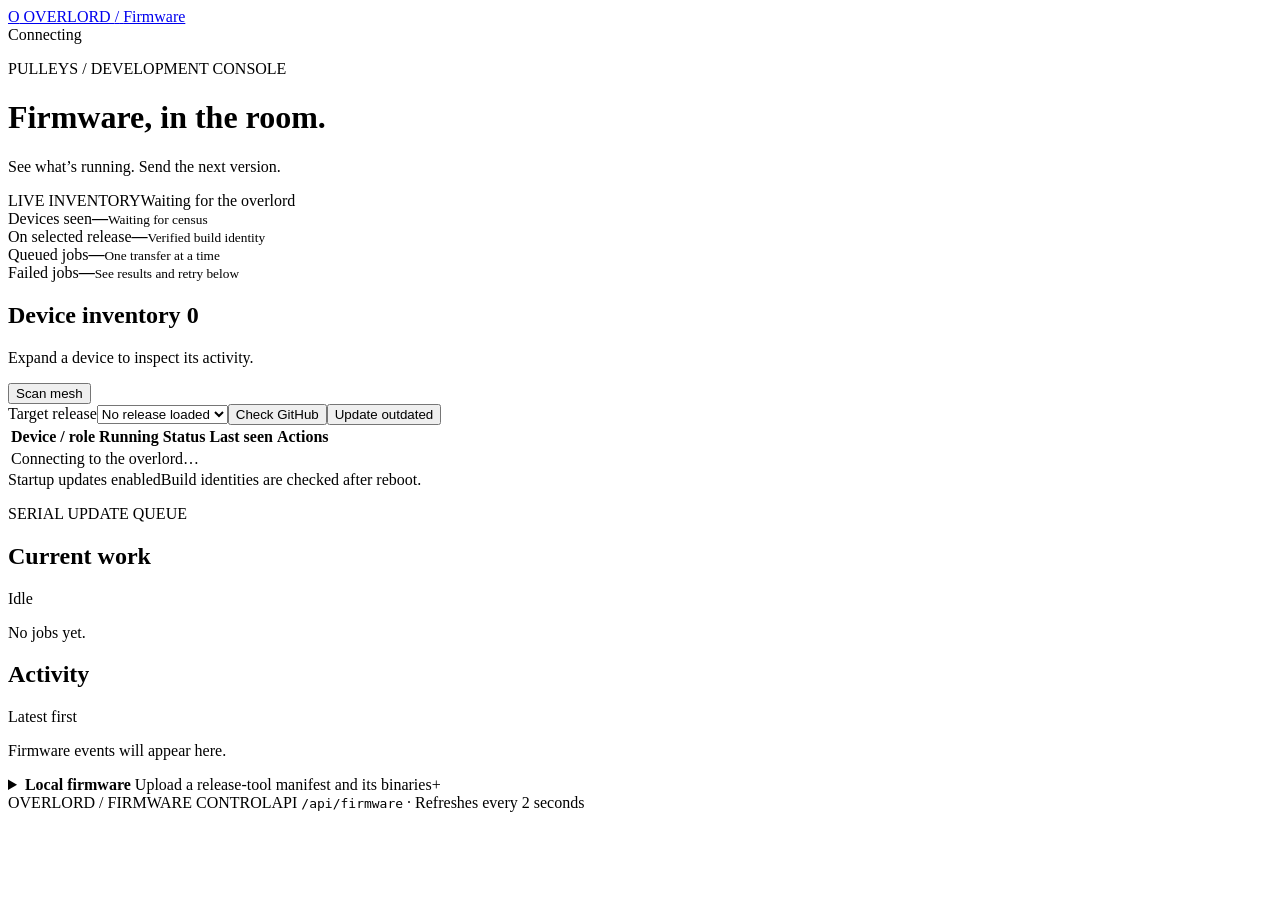
==== overlord/web/index.html @ 778ca0c8 "Add Overlord firmware dashboard and unified firmware CLI" ====
<!doctype html>
<html lang="en"><head><meta charset="utf-8"><meta name="viewport" content="width=device-width, initial-scale=1"><title>Overlord · Firmware</title><link rel="stylesheet" href="/dashboard.css"><script src="/dashboard.js" defer></script></head>
<body>
<header class="topbar"><a class="brand" href="/" aria-label="Overlord home"><span class="brand-mark">O</span> OVERLORD <span class="slash">/</span> <span class="section-name">Firmware</span></a><div id="connection" class="connection"><span class="dot"></span> Connecting</div></header>
<main>
<div class="page-heading"><div><p class="eyebrow">PULLEYS / DEVELOPMENT CONSOLE</p><h1>Firmware, in the room.</h1><p class="subtitle">See what’s running. Send the next version.</p></div><div class="heading-meta"><span class="live-label"><span class="dot green"></span> LIVE INVENTORY</span><span id="updated">Waiting for the overlord</span></div></div>
<div id="notice" role="status" aria-live="polite" hidden></div>
<section class="stats" aria-label="Device overview"><article><span>Devices seen</span><strong id="count-seen">—</strong><small id="count-online">Waiting for census</small></article><article><span>On selected release</span><strong id="count-current">—</strong><small>Verified build identity</small></article><article><span>Queued jobs</span><strong id="count-queued">—</strong><small>One transfer at a time</small></article><article><span>Failed jobs</span><strong id="count-failed">—</strong><small>See results and retry below</small></article></section>
<div class="workspace"><section class="fleet panel"><div class="panel-heading"><div><h2>Device inventory <span id="device-count" class="count-chip">0</span></h2><p>Expand a device to inspect its activity.</p></div><button id="scan" class="button secondary">Scan mesh</button></div>
<div class="toolbar"><label for="release">Target release</label><select id="release"><option value="">No release loaded</option></select><button id="check" class="button secondary">Check GitHub</button><button id="update-all" class="button primary">Update outdated</button></div>
<div class="table-scroll"><table><thead><tr><th>Device / role</th><th>Running</th><th>Status</th><th>Last seen</th><th><span class="sr-only">Actions</span></th></tr></thead><tbody id="devices"><tr><td colspan="5" class="empty">Connecting to the overlord…</td></tr></tbody></table></div>
<div class="panel-foot"><span id="auto-policy">Startup updates enabled</span><span>Build identities are checked after reboot.</span></div></section>
<aside class="sidebar"><section class="panel queue-panel"><div class="panel-heading"><div><p class="eyebrow">SERIAL UPDATE QUEUE</p><h2>Current work</h2></div><span id="queue-badge" class="badge neutral">Idle</span></div><div id="queue" class="queue-content"><p class="empty">No jobs yet.</p></div></section>
<section class="panel activity-panel"><div class="panel-heading"><h2>Activity</h2><span class="subtle">Latest first</span></div><div id="activity" class="activity-content"><p class="empty">Firmware events will appear here.</p></div></section></aside></div>
<details class="upload panel"><summary><span><strong>Local firmware</strong><span class="subtle"> Upload a release-tool manifest and its binaries</span></span><span class="plus">+</span></summary><div class="upload-body"><p>Uploads add a target release. Choose it above to update devices, or use the API from your build script.</p><form id="upload-form"><label>manifest.json<input id="manifest-file" type="file" accept=".json,application/json" required></label><label>Firmware binaries<input id="binary-files" type="file" accept=".bin,application/octet-stream" multiple required></label><button class="button primary" id="upload-button">Upload firmware</button></form><p id="upload-result" aria-live="polite"></p></div></details>
<footer><span>OVERLORD / FIRMWARE CONTROL</span><span>API <code>/api/firmware</code> · Refreshes every 2 seconds</span></footer>
</main></body></html>
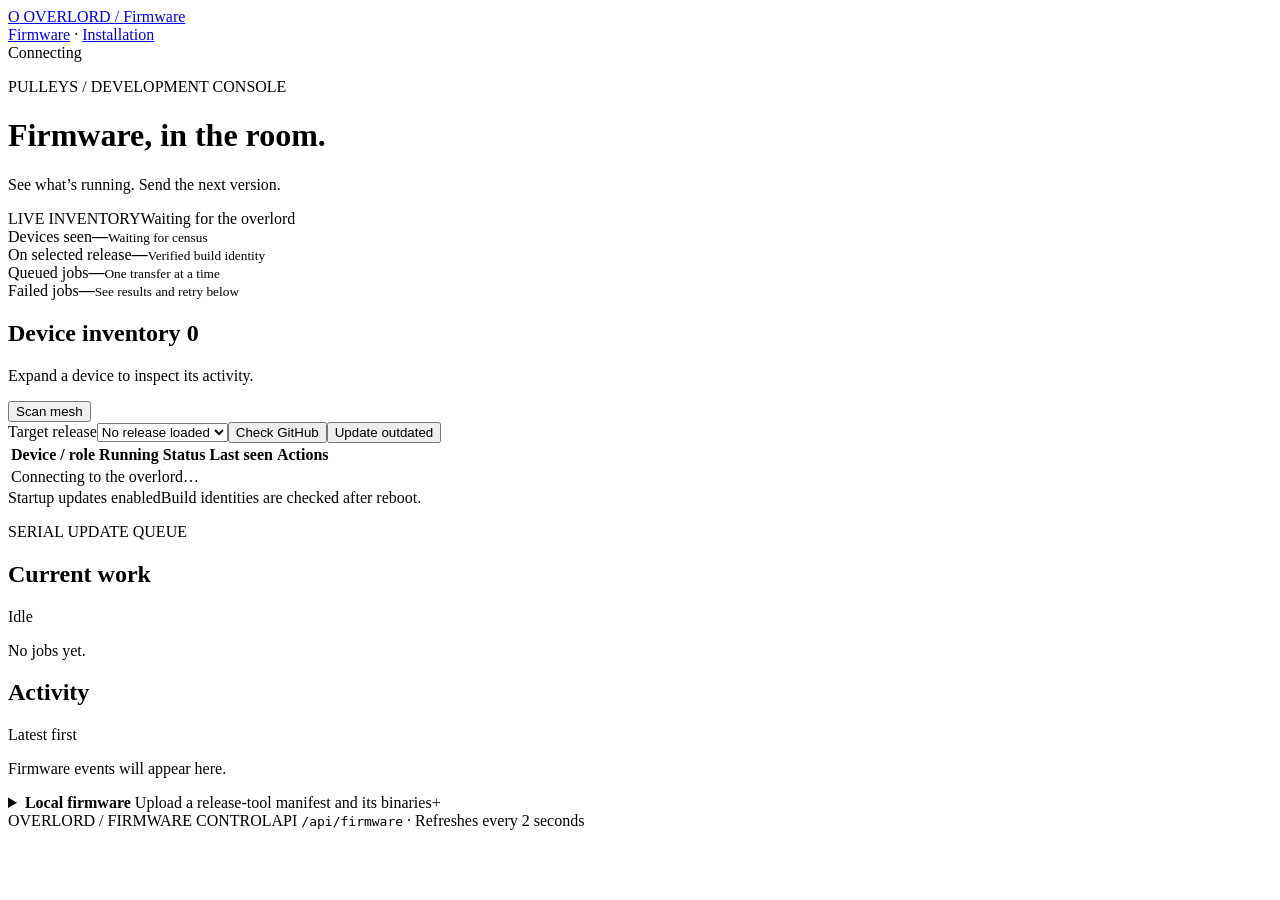
==== commit 845bc7c7: "Add arbiter installation controls to Overlord" ====
--- a/overlord/web/index.html
+++ b/overlord/web/index.html
@@ -1,7 +1,7 @@
 <!doctype html>
 <html lang="en"><head><meta charset="utf-8"><meta name="viewport" content="width=device-width, initial-scale=1"><title>Overlord · Firmware</title><link rel="stylesheet" href="/dashboard.css"><script src="/dashboard.js" defer></script></head>
 <body>
-<header class="topbar"><a class="brand" href="/" aria-label="Overlord home"><span class="brand-mark">O</span> OVERLORD <span class="slash">/</span> <span class="section-name">Firmware</span></a><div id="connection" class="connection"><span class="dot"></span> Connecting</div></header>
+<header class="topbar"><a class="brand" href="/" aria-label="Overlord home"><span class="brand-mark">O</span> OVERLORD <span class="slash">/</span> <span class="section-name">Firmware</span></a><nav aria-label="Main navigation"><a href="/" aria-current="page">Firmware</a> · <a href="/installation">Installation</a></nav><div id="connection" class="connection"><span class="dot"></span> Connecting</div></header>
 <main>
 <div class="page-heading"><div><p class="eyebrow">PULLEYS / DEVELOPMENT CONSOLE</p><h1>Firmware, in the room.</h1><p class="subtitle">See what’s running. Send the next version.</p></div><div class="heading-meta"><span class="live-label"><span class="dot green"></span> LIVE INVENTORY</span><span id="updated">Waiting for the overlord</span></div></div>
 <div id="notice" role="status" aria-live="polite" hidden></div>
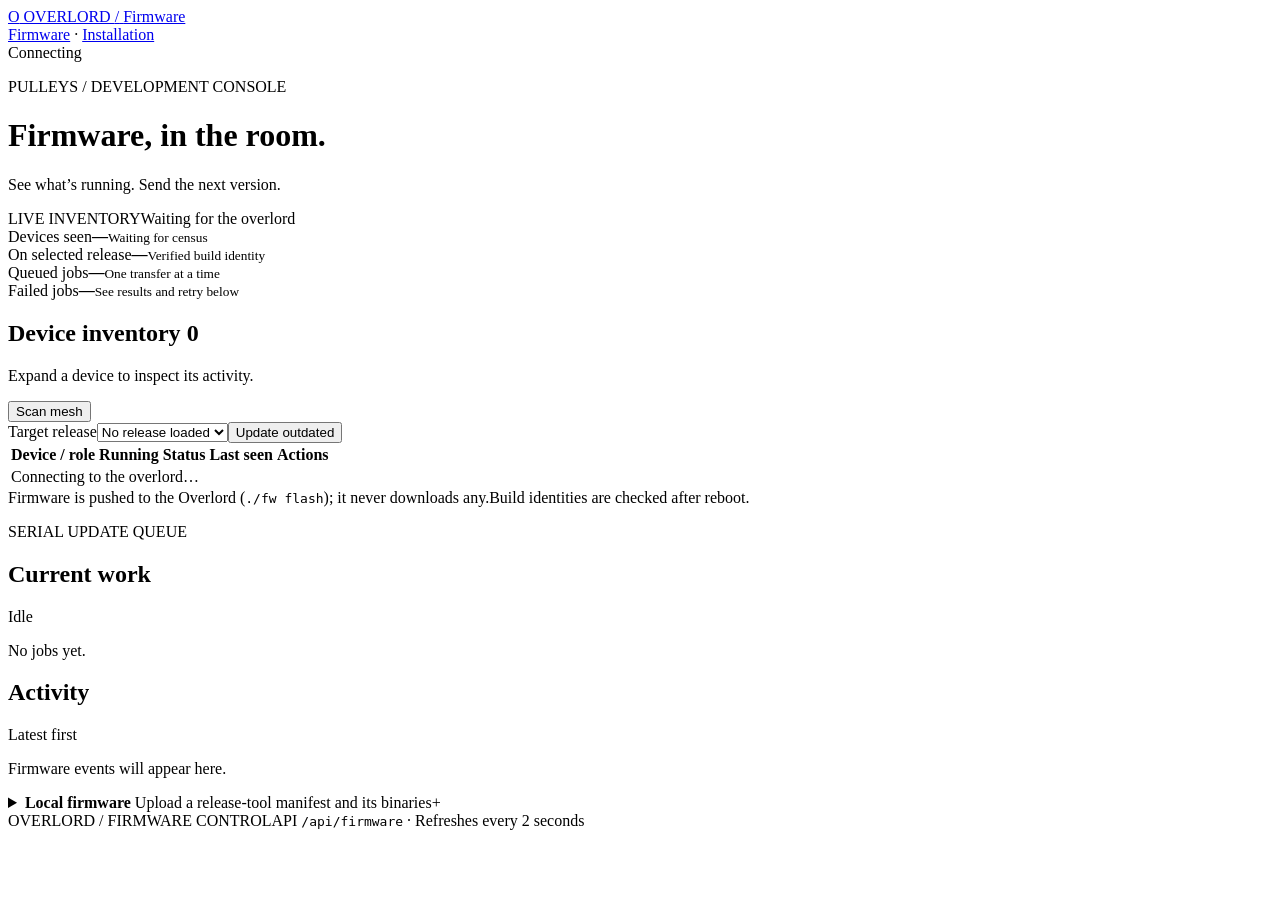
==== commit 5220a0cf: "Overlord: stop downloading firmware from GitHub; firmware is pushed in No startup job and no release" ====
--- a/overlord/web/index.html
+++ b/overlord/web/index.html
@@ -7,9 +7,9 @@
 <div id="notice" role="status" aria-live="polite" hidden></div>
 <section class="stats" aria-label="Device overview"><article><span>Devices seen</span><strong id="count-seen">—</strong><small id="count-online">Waiting for census</small></article><article><span>On selected release</span><strong id="count-current">—</strong><small>Verified build identity</small></article><article><span>Queued jobs</span><strong id="count-queued">—</strong><small>One transfer at a time</small></article><article><span>Failed jobs</span><strong id="count-failed">—</strong><small>See results and retry below</small></article></section>
 <div class="workspace"><section class="fleet panel"><div class="panel-heading"><div><h2>Device inventory <span id="device-count" class="count-chip">0</span></h2><p>Expand a device to inspect its activity.</p></div><button id="scan" class="button secondary">Scan mesh</button></div>
-<div class="toolbar"><label for="release">Target release</label><select id="release"><option value="">No release loaded</option></select><button id="check" class="button secondary">Check GitHub</button><button id="update-all" class="button primary">Update outdated</button></div>
+<div class="toolbar"><label for="release">Target release</label><select id="release"><option value="">No release loaded</option></select><button id="update-all" class="button primary">Update outdated</button></div>
 <div class="table-scroll"><table><thead><tr><th>Device / role</th><th>Running</th><th>Status</th><th>Last seen</th><th><span class="sr-only">Actions</span></th></tr></thead><tbody id="devices"><tr><td colspan="5" class="empty">Connecting to the overlord…</td></tr></tbody></table></div>
-<div class="panel-foot"><span id="auto-policy">Startup updates enabled</span><span>Build identities are checked after reboot.</span></div></section>
+<div class="panel-foot"><span>Firmware is pushed to the Overlord (<code>./fw flash</code>); it never downloads any.</span><span>Build identities are checked after reboot.</span></div></section>
 <aside class="sidebar"><section class="panel queue-panel"><div class="panel-heading"><div><p class="eyebrow">SERIAL UPDATE QUEUE</p><h2>Current work</h2></div><span id="queue-badge" class="badge neutral">Idle</span></div><div id="queue" class="queue-content"><p class="empty">No jobs yet.</p></div></section>
 <section class="panel activity-panel"><div class="panel-heading"><h2>Activity</h2><span class="subtle">Latest first</span></div><div id="activity" class="activity-content"><p class="empty">Firmware events will appear here.</p></div></section></aside></div>
 <details class="upload panel"><summary><span><strong>Local firmware</strong><span class="subtle"> Upload a release-tool manifest and its binaries</span></span><span class="plus">+</span></summary><div class="upload-body"><p>Uploads add a target release. Choose it above to update devices, or use the API from your build script.</p><form id="upload-form"><label>manifest.json<input id="manifest-file" type="file" accept=".json,application/json" required></label><label>Firmware binaries<input id="binary-files" type="file" accept=".bin,application/octet-stream" multiple required></label><button class="button primary" id="upload-button">Upload firmware</button></form><p id="upload-result" aria-live="polite"></p></div></details>
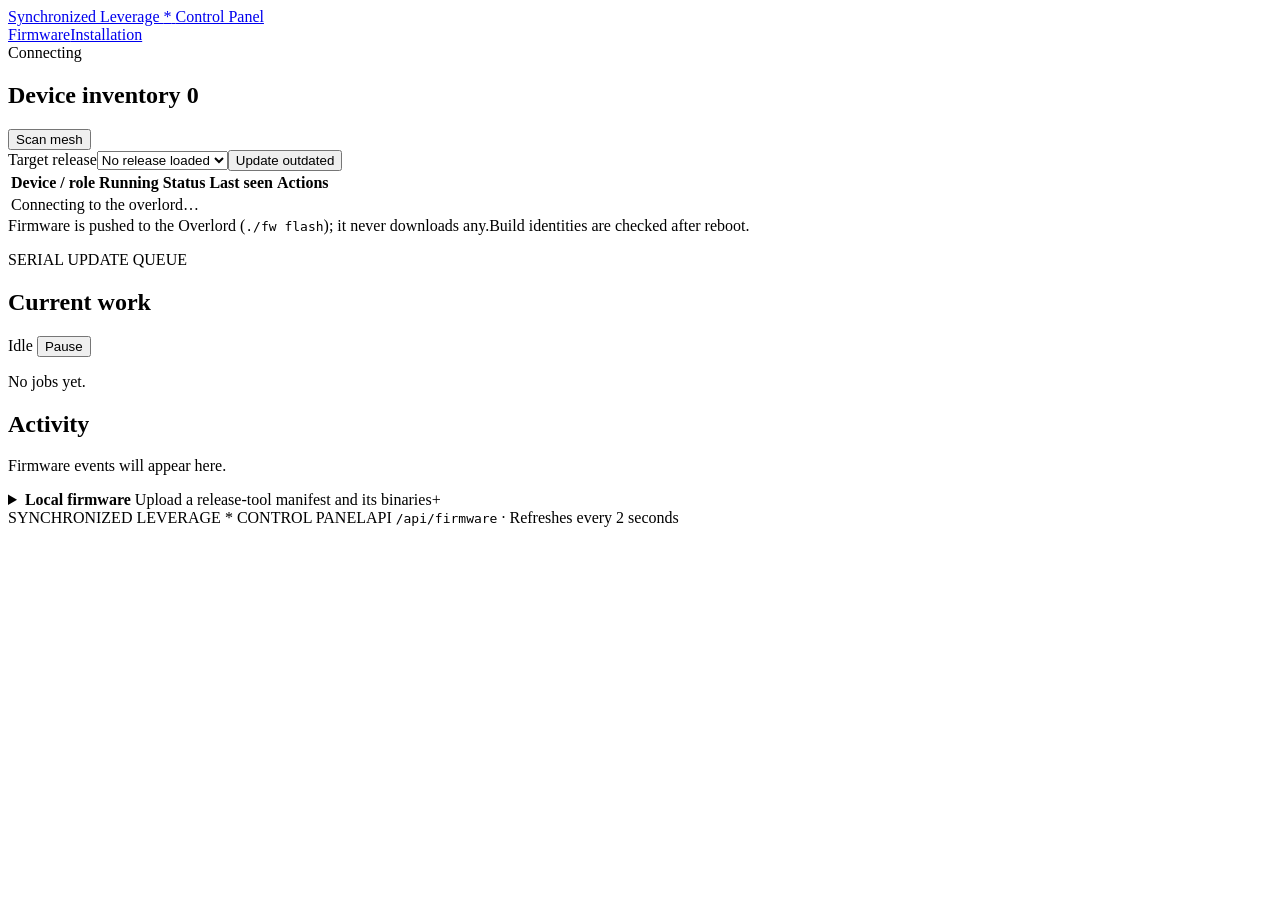
==== commit f6ebdbdb: "Timestamp firmware versions, drop releases, refresh the dashboard - Firmware batches are versioned b" ====
--- a/overlord/web/index.html
+++ b/overlord/web/index.html
@@ -1,17 +1,15 @@
 <!doctype html>
-<html lang="en"><head><meta charset="utf-8"><meta name="viewport" content="width=device-width, initial-scale=1"><title>Overlord · Firmware</title><link rel="stylesheet" href="/dashboard.css"><script src="/dashboard.js" defer></script></head>
+<html lang="en"><head><meta charset="utf-8"><meta name="viewport" content="width=device-width, initial-scale=1"><title>Synchronized Leverage · Firmware</title><link rel="stylesheet" href="/dashboard.css"><script src="/dashboard.js" defer></script></head>
 <body>
-<header class="topbar"><a class="brand" href="/" aria-label="Overlord home"><span class="brand-mark">O</span> OVERLORD <span class="slash">/</span> <span class="section-name">Firmware</span></a><nav aria-label="Main navigation"><a href="/" aria-current="page">Firmware</a> · <a href="/installation">Installation</a></nav><div id="connection" class="connection"><span class="dot"></span> Connecting</div></header>
+<header class="topbar"><a class="brand" href="/" aria-label="Synchronized Leverage Control Panel">Synchronized Leverage <span class="star">*</span> <span class="sub">Control Panel</span></a><nav aria-label="Main navigation"><a href="/" aria-current="page">Firmware</a><a href="/installation">Installation</a></nav><div id="connection" class="connection"><span class="dot"></span> Connecting</div></header>
 <main>
-<div class="page-heading"><div><p class="eyebrow">PULLEYS / DEVELOPMENT CONSOLE</p><h1>Firmware, in the room.</h1><p class="subtitle">See what’s running. Send the next version.</p></div><div class="heading-meta"><span class="live-label"><span class="dot green"></span> LIVE INVENTORY</span><span id="updated">Waiting for the overlord</span></div></div>
 <div id="notice" role="status" aria-live="polite" hidden></div>
-<section class="stats" aria-label="Device overview"><article><span>Devices seen</span><strong id="count-seen">—</strong><small id="count-online">Waiting for census</small></article><article><span>On selected release</span><strong id="count-current">—</strong><small>Verified build identity</small></article><article><span>Queued jobs</span><strong id="count-queued">—</strong><small>One transfer at a time</small></article><article><span>Failed jobs</span><strong id="count-failed">—</strong><small>See results and retry below</small></article></section>
-<div class="workspace"><section class="fleet panel"><div class="panel-heading"><div><h2>Device inventory <span id="device-count" class="count-chip">0</span></h2><p>Expand a device to inspect its activity.</p></div><button id="scan" class="button secondary">Scan mesh</button></div>
+<div class="workspace"><section class="fleet panel"><div class="panel-heading"><div><h2>Device inventory <span id="device-count" class="count-chip">0</span></h2></div><button id="scan" class="button secondary">Scan mesh</button></div>
 <div class="toolbar"><label for="release">Target release</label><select id="release"><option value="">No release loaded</option></select><button id="update-all" class="button primary">Update outdated</button></div>
 <div class="table-scroll"><table><thead><tr><th>Device / role</th><th>Running</th><th>Status</th><th>Last seen</th><th><span class="sr-only">Actions</span></th></tr></thead><tbody id="devices"><tr><td colspan="5" class="empty">Connecting to the overlord…</td></tr></tbody></table></div>
 <div class="panel-foot"><span>Firmware is pushed to the Overlord (<code>./fw flash</code>); it never downloads any.</span><span>Build identities are checked after reboot.</span></div></section>
-<aside class="sidebar"><section class="panel queue-panel"><div class="panel-heading"><div><p class="eyebrow">SERIAL UPDATE QUEUE</p><h2>Current work</h2></div><span id="queue-badge" class="badge neutral">Idle</span></div><div id="queue" class="queue-content"><p class="empty">No jobs yet.</p></div></section>
-<section class="panel activity-panel"><div class="panel-heading"><h2>Activity</h2><span class="subtle">Latest first</span></div><div id="activity" class="activity-content"><p class="empty">Firmware events will appear here.</p></div></section></aside></div>
+<aside class="sidebar"><section class="panel queue-panel"><div class="panel-heading"><div><p class="eyebrow">SERIAL UPDATE QUEUE</p><h2>Current work</h2></div><span><span id="queue-badge" class="badge neutral">Idle</span> <button id="pause" class="button small secondary" title="Hold the queue: the device being flashed finishes, then nothing new starts until you resume">Pause</button></span></div><div id="queue" class="queue-content"><p class="empty">No jobs yet.</p></div></section>
+<section class="panel activity-panel"><div class="panel-heading"><h2>Activity</h2></div><div id="activity" class="activity-content"><p class="empty">Firmware events will appear here.</p></div></section></aside></div>
 <details class="upload panel"><summary><span><strong>Local firmware</strong><span class="subtle"> Upload a release-tool manifest and its binaries</span></span><span class="plus">+</span></summary><div class="upload-body"><p>Uploads add a target release. Choose it above to update devices, or use the API from your build script.</p><form id="upload-form"><label>manifest.json<input id="manifest-file" type="file" accept=".json,application/json" required></label><label>Firmware binaries<input id="binary-files" type="file" accept=".bin,application/octet-stream" multiple required></label><button class="button primary" id="upload-button">Upload firmware</button></form><p id="upload-result" aria-live="polite"></p></div></details>
-<footer><span>OVERLORD / FIRMWARE CONTROL</span><span>API <code>/api/firmware</code> · Refreshes every 2 seconds</span></footer>
+<footer><span>SYNCHRONIZED LEVERAGE * CONTROL PANEL</span><span>API <code>/api/firmware</code> · Refreshes every 2 seconds</span></footer>
 </main></body></html>
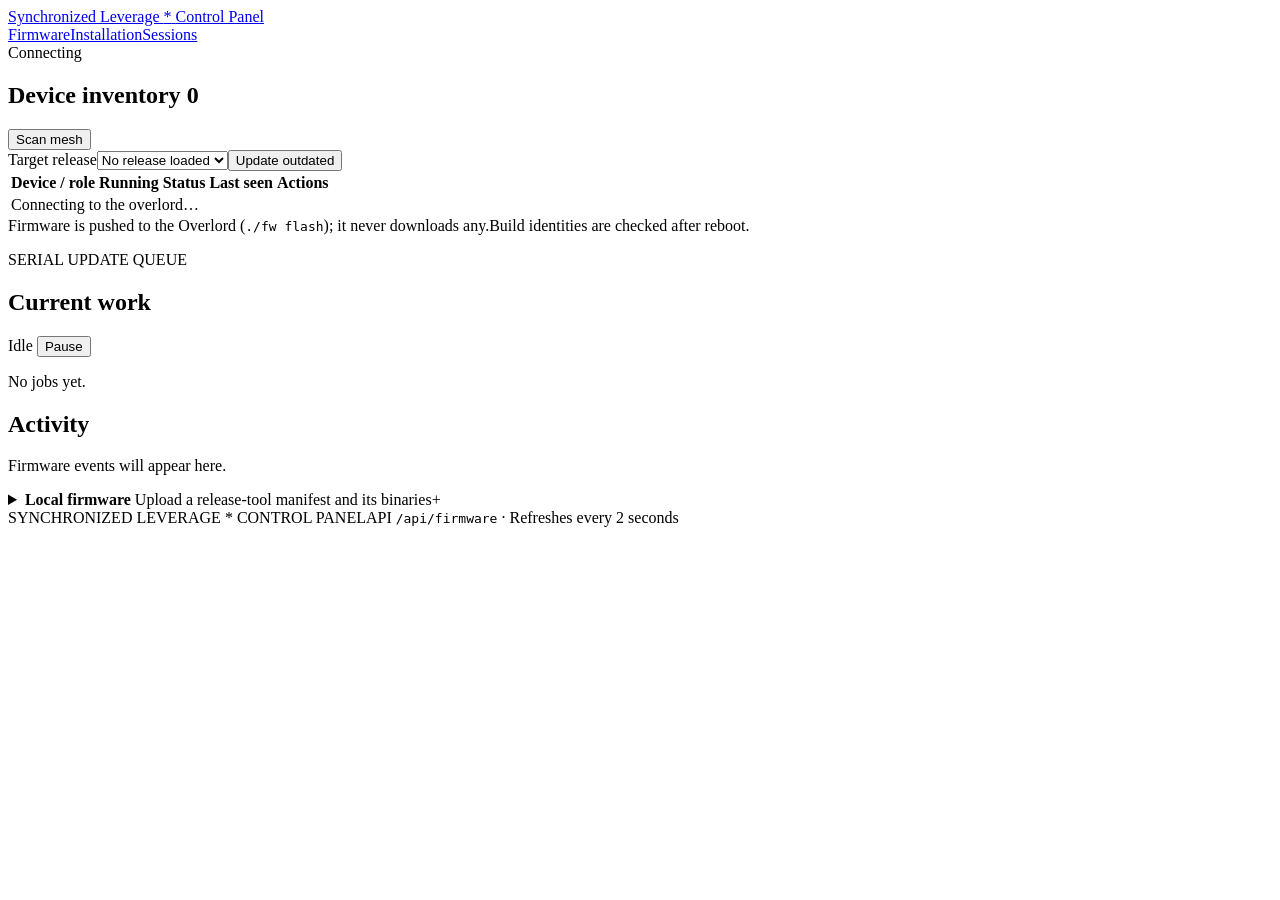
==== commit c679ad63: "Overlord: Sessions tab and activity log A session runs from leaving the idle state until the game is" ====
--- a/overlord/web/index.html
+++ b/overlord/web/index.html
@@ -1,7 +1,7 @@
 <!doctype html>
 <html lang="en"><head><meta charset="utf-8"><meta name="viewport" content="width=device-width, initial-scale=1"><title>Synchronized Leverage · Firmware</title><link rel="stylesheet" href="/dashboard.css"><script src="/dashboard.js" defer></script></head>
 <body>
-<header class="topbar"><a class="brand" href="/" aria-label="Synchronized Leverage Control Panel">Synchronized Leverage <span class="star">*</span> <span class="sub">Control Panel</span></a><nav aria-label="Main navigation"><a href="/" aria-current="page">Firmware</a><a href="/installation">Installation</a></nav><div id="connection" class="connection"><span class="dot"></span> Connecting</div></header>
+<header class="topbar"><a class="brand" href="/" aria-label="Synchronized Leverage Control Panel">Synchronized Leverage <span class="star">*</span> <span class="sub">Control Panel</span></a><nav aria-label="Main navigation"><a href="/" aria-current="page">Firmware</a><a href="/installation">Installation</a><a href="/sessions">Sessions</a></nav><div id="connection" class="connection"><span class="dot"></span> Connecting</div></header>
 <main>
 <div id="notice" role="status" aria-live="polite" hidden></div>
 <div class="workspace"><section class="fleet panel"><div class="panel-heading"><div><h2>Device inventory <span id="device-count" class="count-chip">0</span></h2></div><button id="scan" class="button secondary">Scan mesh</button></div>
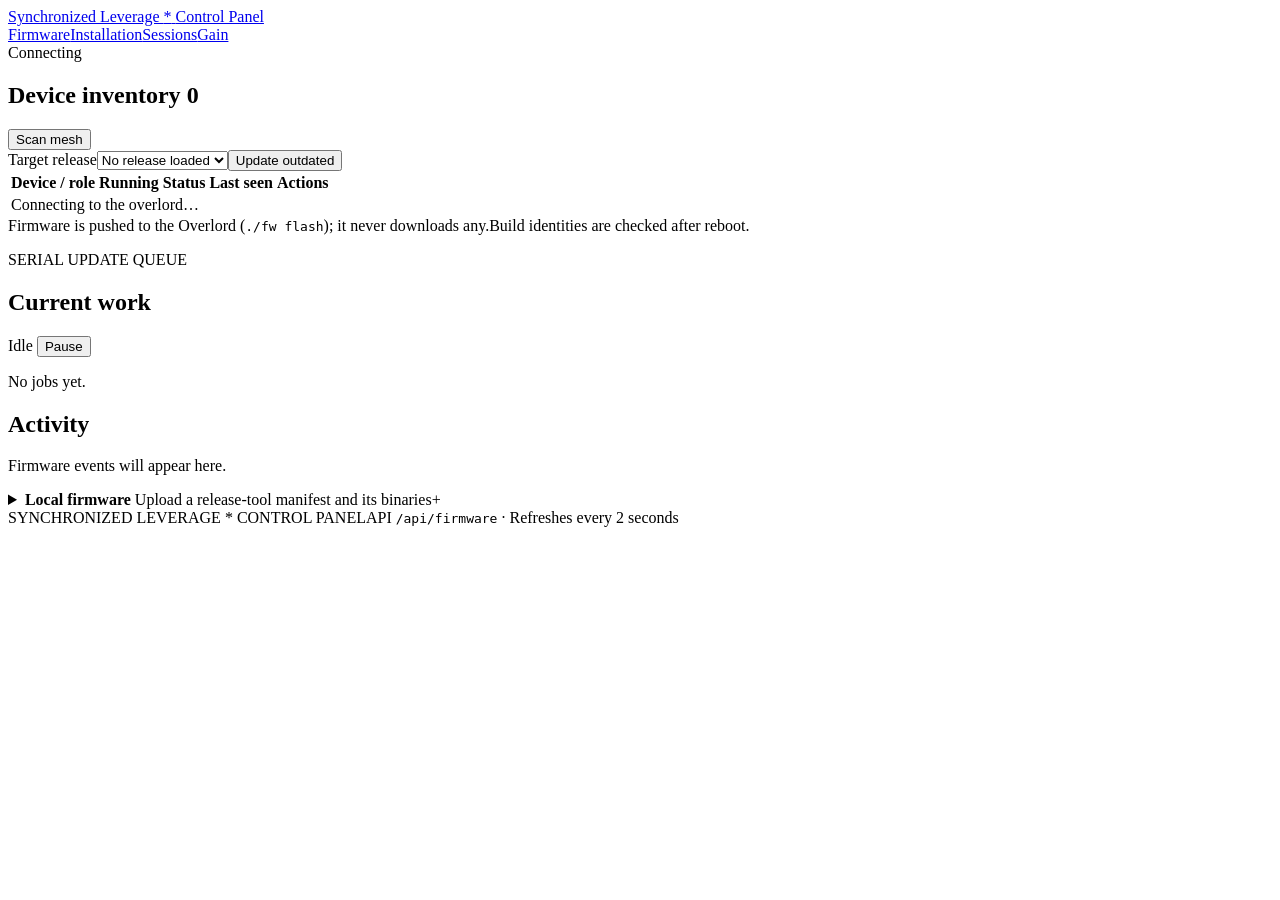
==== commit ea22dff5: "Overlord: Gain tab to override cue loudness live Lists every sound cue with its audio_gain from the " ====
--- a/overlord/web/index.html
+++ b/overlord/web/index.html
@@ -1,7 +1,7 @@
 <!doctype html>
 <html lang="en"><head><meta charset="utf-8"><meta name="viewport" content="width=device-width, initial-scale=1"><title>Synchronized Leverage · Firmware</title><link rel="stylesheet" href="/dashboard.css"><script src="/dashboard.js" defer></script></head>
 <body>
-<header class="topbar"><a class="brand" href="/" aria-label="Synchronized Leverage Control Panel">Synchronized Leverage <span class="star">*</span> <span class="sub">Control Panel</span></a><nav aria-label="Main navigation"><a href="/" aria-current="page">Firmware</a><a href="/installation">Installation</a><a href="/sessions">Sessions</a></nav><div id="connection" class="connection"><span class="dot"></span> Connecting</div></header>
+<header class="topbar"><a class="brand" href="/" aria-label="Synchronized Leverage Control Panel">Synchronized Leverage <span class="star">*</span> <span class="sub">Control Panel</span></a><nav aria-label="Main navigation"><a href="/" aria-current="page">Firmware</a><a href="/installation">Installation</a><a href="/sessions">Sessions</a><a href="/gain">Gain</a></nav><div id="connection" class="connection"><span class="dot"></span> Connecting</div></header>
 <main>
 <div id="notice" role="status" aria-live="polite" hidden></div>
 <div class="workspace"><section class="fleet panel"><div class="panel-heading"><div><h2>Device inventory <span id="device-count" class="count-chip">0</span></h2></div><button id="scan" class="button secondary">Scan mesh</button></div>
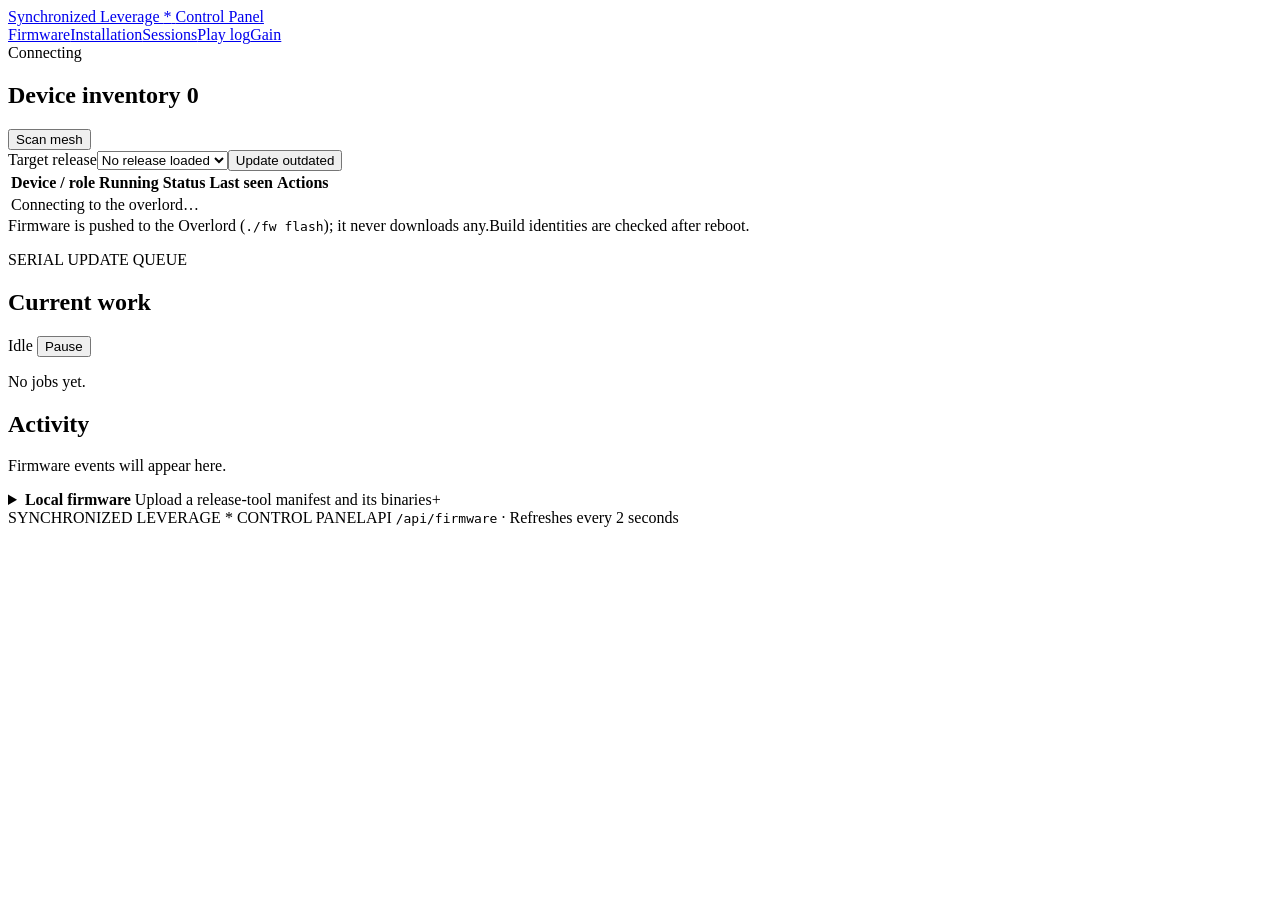
==== commit b6b2af14: "Web GUI: Play log tab, the play log live with coloured rows and a now strip; party card cycles three" ====
--- a/overlord/web/index.html
+++ b/overlord/web/index.html
@@ -1,7 +1,7 @@
 <!doctype html>
 <html lang="en"><head><meta charset="utf-8"><meta name="viewport" content="width=device-width, initial-scale=1"><title>Synchronized Leverage · Firmware</title><link rel="stylesheet" href="/dashboard.css"><script src="/dashboard.js" defer></script></head>
 <body>
-<header class="topbar"><a class="brand" href="/" aria-label="Synchronized Leverage Control Panel">Synchronized Leverage <span class="star">*</span> <span class="sub">Control Panel</span></a><nav aria-label="Main navigation"><a href="/" aria-current="page">Firmware</a><a href="/installation">Installation</a><a href="/sessions">Sessions</a><a href="/gain">Gain</a></nav><div id="connection" class="connection"><span class="dot"></span> Connecting</div></header>
+<header class="topbar"><a class="brand" href="/" aria-label="Synchronized Leverage Control Panel">Synchronized Leverage <span class="star">*</span> <span class="sub">Control Panel</span></a><nav aria-label="Main navigation"><a href="/" aria-current="page">Firmware</a><a href="/installation">Installation</a><a href="/sessions">Sessions</a><a href="/play">Play log</a><a href="/gain">Gain</a></nav><div id="connection" class="connection"><span class="dot"></span> Connecting</div></header>
 <main>
 <div id="notice" role="status" aria-live="polite" hidden></div>
 <div class="workspace"><section class="fleet panel"><div class="panel-heading"><div><h2>Device inventory <span id="device-count" class="count-chip">0</span></h2></div><button id="scan" class="button secondary">Scan mesh</button></div>
